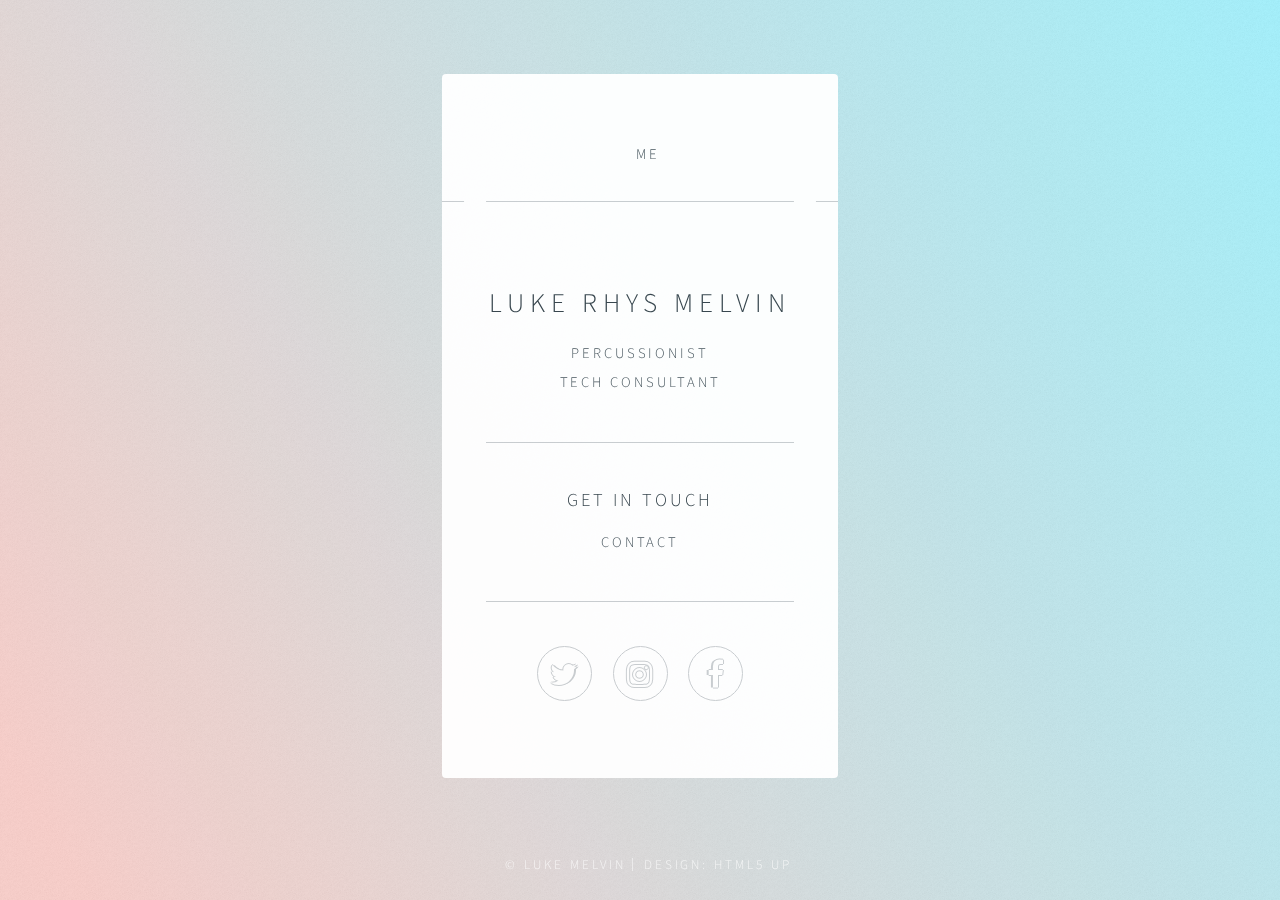
==== index.html @ 986a81db "Add files via upload" ====
<!DOCTYPE HTML>
<!--
	Identity by HTML5 UP
	html5up.net | @ajlkn
	Free for personal and commercial use under the CCA 3.0 license (html5up.net/license)
-->
<html>
	<head>
		<title>Luke Melvin</title>
		<meta charset="utf-8" />
		<meta name="viewport" content="width=device-width, initial-scale=1" />
		<!--[if lte IE 8]><script src="assets/js/html5shiv.js"></script><![endif]-->
		<link rel="stylesheet" href="assets/css/main.css" />
		<!--[if lte IE 9]><link rel="stylesheet" href="assets/css/ie9.css" /><![endif]-->
		<!--[if lte IE 8]><link rel="stylesheet" href="assets/css/ie8.css" /><![endif]-->
		<noscript><link rel="stylesheet" href="assets/css/noscript.css" /></noscript>
	</head>
	<body class="is-loading">

		<!-- Wrapper -->
			<div id="wrapper">

				<!-- Main -->
					<section id="main">
						<header>
							<span class="avatar"><img src="images/avatar.jpg" alt="Me" height="122px" /></span>
							<a href="index.html"><h1>Luke Rhys Melvin</h1></a>
							<a href="perc.html">Percussionist</a>
							<br>
              <a href="it.html">Tech Consultant</a>
						</header>
						<hr />
						<h2>Get In touch</h2>
						<a href="mailto:hello@lukemelvin.com?Subject=Hello%20again" target="_top">Contact</a>
						<!--
						<form method="post">
							<div class="field">
								<input type="text" name="name" id="name" placeholder="Name" />
							</div>
							<div class="field">
								<input type="email" name="email" id="email" placeholder="Email" />
							</div>
							<div class="field">
								<div class="select-wrapper">
									<select name="department" id="department">
										<option value="">pick a department</option>
										<option value="sales">Music</option>
										<option value="tech">Photography</option>
										<option value="">IT Consultantcy</option>
									</select>
								</div>
							</div>
							<div class="field">
								<textarea name="message" id="message" placeholder="Message" rows="4"></textarea>
							</div>
							<div class="field">
								<input type="checkbox" id="human" name="human" /><label for="human">I'm a human</label>
							</div>
							<div class="field">
								<label>But are you a robot?</label>
								<input type="radio" id="robot_yes" name="robot" /><label for="robot_yes">Yes</label>
								<input type="radio" id="robot_no" name="robot" /><label for="robot_no">No</label>
							</div>
							<ul class="actions">
								<li><a href="#" action="mailto:hello@lukemelvin.com" class="button">Get Started</a></li>
							</ul>
						</form>
					-->
						<hr />

						<footer>
							<ul class="icons">
								<li><a href="http://www.twitter.com/luke_rhys" class="fa-twitter" target="_blank">Twitter</a></li>
								<li><a href="https://www.instagram.com/luke_rhys" class="fa-instagram" target="_blank">Instagram</a></li>
								<li><a href="https://www.facebook.com/LukeMelvinMusic" class="fa-facebook" target="_blank">Facebook</a></li>
							</ul>
						</footer>
					</section>

				<!-- Footer -->
					<footer id="footer">
						<ul class="copyright">
							<li>&copy; Luke Melvin</li><li>Design: <a href="http://html5up.net">HTML5 UP</a></li>
						</ul>
					</footer>

			</div>

		<!-- Scripts -->
			<!--[if lte IE 8]><script src="assets/js/respond.min.js"></script><![endif]-->
			<script>
				if ('addEventListener' in window) {
					window.addEventListener('load', function() { document.body.className = document.body.className.replace(/\bis-loading\b/, ''); });
					document.body.className += (navigator.userAgent.match(/(MSIE|rv:11\.0)/) ? ' is-ie' : '');
				}
			</script>

	</body>
</html>
---- assets/css/main.css ----
@charset "UTF-8";
@import url(font-awesome.min.css);
@import url("https://fonts.googleapis.com/css?family=Source+Sans+Pro:300");

/*
	Identity by HTML5 UP
	html5up.net | @ajlkn
	Free for personal and commercial use under the CCA 3.0 license (html5up.net/license)
*/

/* Reset */

	html, body, div, span, applet, object, iframe, h1, h2, h3, h4, h5, h6, p, blockquote, pre, a, abbr, acronym, address, big, cite, code, del, dfn, em, img, ins, kbd, q, s, samp, small, strike, strong, sub, sup, tt, var, b, u, i, center, dl, dt, dd, ol, ul, li, fieldset, form, label, legend, table, caption, tbody, tfoot, thead, tr, th, td, article, aside, canvas, details, embed, figure, figcaption, footer, header, hgroup, menu, nav, output, ruby, section, summary, time, mark, audio, video {
		margin: 0;
		padding: 0;
		border: 0;
		font-size: 100%;
		font: inherit;
		vertical-align: baseline;
	}

	article, aside, details, figcaption, figure, footer, header, hgroup, menu, nav, section {
		display: block;
	}

	body {
		line-height: 1;
	}

	ol, ul {
		list-style: none;
	}

	blockquote, q {
		quotes: none;
	}

	blockquote:before, blockquote:after, q:before, q:after {
		content: '';
		content: none;
	}

	table {
		border-collapse: collapse;
		border-spacing: 0;
	}

	body {
		-webkit-text-size-adjust: none;
	}

/* Box Model */

	*, *:before, *:after {
		-moz-box-sizing: border-box;
		-webkit-box-sizing: border-box;
		box-sizing: border-box;
	}

/* Basic */

	@media screen and (max-width: 480px) {

		html, body {
			min-width: 320px;
		}

	}

	body.is-loading *, body.is-loading *:before, body.is-loading *:after {
		-moz-animation: none !important;
		-webkit-animation: none !important;
		-ms-animation: none !important;
		animation: none !important;
		-moz-transition: none !important;
		-webkit-transition: none !important;
		-ms-transition: none !important;
		transition: none !important;
	}

	html {
		height: 100%;
	}

	body {
		height: 100%;
		background-color: #ffffff;
		background-image: url("images/overlay.png"), -moz-linear-gradient(60deg, rgba(255, 165, 150, 0.5) 5%, rgba(0, 228, 255, 0.35)), url("../../images/bg.jpg");
		background-image: url("images/overlay.png"), -webkit-linear-gradient(60deg, rgba(255, 165, 150, 0.5) 5%, rgba(0, 228, 255, 0.35)), url("../../images/bg.jpg");
		background-image: url("images/overlay.png"), -ms-linear-gradient(60deg, rgba(255, 165, 150, 0.5) 5%, rgba(0, 228, 255, 0.35)), url("../../images/bg.jpg");
		background-image: url("images/overlay.png"), linear-gradient(60deg, rgba(255, 165, 150, 0.5) 5%, rgba(0, 228, 255, 0.35)), url("../../images/bg.jpg");
		background-repeat: repeat,			no-repeat,			no-repeat;
		background-size: 100px 100px, cover,				cover;
		background-position: top left,		center center,		bottom center;
		background-attachment: fixed,			fixed,				fixed;
	}

		body:after {
			content: '';
			display: block;
			position: fixed;
			top: 0;
			left: 0;
			width: 100%;
			height: inherit;
			opacity: 0;
			z-index: 1;
			background-color: #ffffff;
			background-image: url("images/overlay.png"), -moz-linear-gradient(60deg, rgba(255, 165, 150, 0.5) 5%, rgba(0, 228, 255, 0.35));
			background-image: url("images/overlay.png"), -webkit-linear-gradient(60deg, rgba(255, 165, 150, 0.5) 5%, rgba(0, 228, 255, 0.35));
			background-image: url("images/overlay.png"), -ms-linear-gradient(60deg, rgba(255, 165, 150, 0.5) 5%, rgba(0, 228, 255, 0.35));
			background-image: url("images/overlay.png"), linear-gradient(60deg, rgba(255, 165, 150, 0.5) 5%, rgba(0, 228, 255, 0.35));
			background-repeat: repeat,			no-repeat;
			background-size: 100px 100px, cover;
			background-position: top left,		center center;
			-moz-transition: opacity 1.75s ease-out;
			-webkit-transition: opacity 1.75s ease-out;
			-ms-transition: opacity 1.75s ease-out;
			transition: opacity 1.75s ease-out;
		}

		body.is-loading:after {
			opacity: 1;
		}

/* Type */

	body, input, select, textarea {
		color: #414f57;
		font-family: "Source Sans Pro", Helvetica, sans-serif;
		font-size: 14pt;
		font-weight: 300;
		line-height: 2;
		letter-spacing: 0.2em;
		text-transform: uppercase;
	}

		@media screen and (max-width: 1680px) {

			body, input, select, textarea {
				font-size: 11pt;
			}

		}

		@media screen and (max-width: 480px) {

			body, input, select, textarea {
				font-size: 10pt;
				line-height: 1.75;
			}

		}

	a {
		-moz-transition: color 0.2s ease, border-color 0.2s ease;
		-webkit-transition: color 0.2s ease, border-color 0.2s ease;
		-ms-transition: color 0.2s ease, border-color 0.2s ease;
		transition: color 0.2s ease, border-color 0.2s ease;
		color: inherit;
		text-decoration: none;
	}

		a:before {
			-moz-transition: color 0.2s ease, text-shadow 0.2s ease;
			-webkit-transition: color 0.2s ease, text-shadow 0.2s ease;
			-ms-transition: color 0.2s ease, text-shadow 0.2s ease;
			transition: color 0.2s ease, text-shadow 0.2s ease;
		}

		a:hover {
			color: #ff7496;
		}

	strong, b {
		color: #313f47;
	}

	em, i {
		font-style: italic;
	}

	p {
		margin: 0 0 1.5em 0;
	}

	h1, h2, h3, h4, h5, h6 {
		color: #313f47;
		line-height: 1.5;
		margin: 0 0 0.75em 0;
	}

		h1 a, h2 a, h3 a, h4 a, h5 a, h6 a {
			color: inherit;
			text-decoration: none;
		}

	h1 {
		font-size: 1.85em;
		letter-spacing: 0.22em;
		margin: 0 0 0.525em 0;
	}

	h2 {
		font-size: 1.25em;
	}

	h3 {
		font-size: 1em;
	}

	h4 {
		font-size: 1em;
	}

	h5 {
		font-size: 1em;
	}

	h6 {
		font-size: 1em;
	}

	@media screen and (max-width: 480px) {

		h1 {
			font-size: 1.65em;
		}

	}

	sub {
		font-size: 0.8em;
		position: relative;
		top: 0.5em;
	}

	sup {
		font-size: 0.8em;
		position: relative;
		top: -0.5em;
	}

	hr {
		border: 0;
		border-bottom: solid 1px #c8cccf;
		margin: 3em 0;
	}

/* Form */

	form {
		margin: 0 0 1.5em 0;
	}

		form > .field {
			margin: 0 0 1.5em 0;
		}

			form > .field > :last-child {
				margin-bottom: 0;
			}

	label {
		color: #313f47;
		display: block;
		font-size: 0.9em;
		margin: 0 0 0.75em 0;
	}

	input[type="text"],
	input[type="password"],
	input[type="email"],
	input[type="tel"],
	select,
	textarea {
		-moz-appearance: none;
		-webkit-appearance: none;
		-ms-appearance: none;
		appearance: none;
		border-radius: 4px;
		border: solid 1px #c8cccf;
		color: inherit;
		display: block;
		outline: 0;
		padding: 0 1em;
		text-decoration: none;
		width: 100%;
	}

		input[type="text"]:invalid,
		input[type="password"]:invalid,
		input[type="email"]:invalid,
		input[type="tel"]:invalid,
		select:invalid,
		textarea:invalid {
			box-shadow: none;
		}

		input[type="text"]:focus,
		input[type="password"]:focus,
		input[type="email"]:focus,
		input[type="tel"]:focus,
		select:focus,
		textarea:focus {
			border-color: #ff7496;
		}

	.select-wrapper {
		text-decoration: none;
		display: block;
		position: relative;
	}

		.select-wrapper:before {
			content: "";
			-moz-osx-font-smoothing: grayscale;
			-webkit-font-smoothing: antialiased;
			font-family: FontAwesome;
			font-style: normal;
			font-weight: normal;
			text-transform: none !important;
		}

		.select-wrapper:before {
			color: #c8cccf;
			display: block;
			height: 2.75em;
			line-height: 2.75em;
			pointer-events: none;
			position: absolute;
			right: 0;
			text-align: center;
			top: 0;
			width: 2.75em;
		}

		.select-wrapper select::-ms-expand {
			display: none;
		}

	input[type="text"],
	input[type="password"],
	input[type="email"],
	select {
		height: 2.75em;
	}

	textarea {
		padding: 0.75em 1em;
	}

	input[type="checkbox"],
	input[type="radio"] {
		-moz-appearance: none;
		-webkit-appearance: none;
		-ms-appearance: none;
		appearance: none;
		display: block;
		float: left;
		margin-right: -2em;
		opacity: 0;
		width: 1em;
		z-index: -1;
	}

		input[type="checkbox"] + label,
		input[type="radio"] + label {
			text-decoration: none;
			color: #414f57;
			cursor: pointer;
			display: inline-block;
			font-size: 1em;
			font-weight: 300;
			padding-left: 2.4em;
			padding-right: 0.75em;
			position: relative;
		}

			input[type="checkbox"] + label:before,
			input[type="radio"] + label:before {
				-moz-osx-font-smoothing: grayscale;
				-webkit-font-smoothing: antialiased;
				font-family: FontAwesome;
				font-style: normal;
				font-weight: normal;
				text-transform: none !important;
			}

			input[type="checkbox"] + label:before,
			input[type="radio"] + label:before {
				border-radius: 4px;
				border: solid 1px #c8cccf;
				content: '';
				display: inline-block;
				height: 1.65em;
				left: 0;
				line-height: 1.58125em;
				position: absolute;
				text-align: center;
				top: 0.15em;
				width: 1.65em;
			}

		input[type="checkbox"]:checked + label:before,
		input[type="radio"]:checked + label:before {
			color: #ff7496;
			content: '\f00c';
		}

		input[type="checkbox"]:focus + label:before,
		input[type="radio"]:focus + label:before {
			border-color: #ff7496;
		}

	input[type="checkbox"] + label:before {
		border-radius: 4px;
	}

	input[type="radio"] + label:before {
		border-radius: 100%;
	}

	::-webkit-input-placeholder {
		color: #616f77 !important;
		opacity: 1.0;
	}

	:-moz-placeholder {
		color: #616f77 !important;
		opacity: 1.0;
	}

	::-moz-placeholder {
		color: #616f77 !important;
		opacity: 1.0;
	}

	:-ms-input-placeholder {
		color: #616f77 !important;
		opacity: 1.0;
	}

	.formerize-placeholder {
		color: #616f77 !important;
		opacity: 1.0;
	}

/* Icon */

	.icon {
		text-decoration: none;
		position: relative;
		border-bottom: none;
	}

		.icon:before {
			-moz-osx-font-smoothing: grayscale;
			-webkit-font-smoothing: antialiased;
			font-family: FontAwesome;
			font-style: normal;
			font-weight: normal;
			text-transform: none !important;
		}

		.icon > .label {
			display: none;
		}

/* List */

	ol {
		list-style: decimal;
		margin: 0 0 1.5em 0;
		padding-left: 1.25em;
	}

		ol li {
			padding-left: 0.25em;
		}

	ul {
		list-style: disc;
		margin: 0 0 1.5em 0;
		padding-left: 1em;
	}

		ul li {
			padding-left: 0.5em;
		}

		ul.alt {
			list-style: none;
			padding-left: 0;
		}

			ul.alt li {
				border-top: solid 1px #c8cccf;
				padding: 0.5em 0;
			}

				ul.alt li:first-child {
					border-top: 0;
					padding-top: 0;
				}

		ul.icons {
			cursor: default;
			list-style: none;
			padding-left: 0;
			margin-top: -0.675em;
		}

			ul.icons li {
				display: inline-block;
				padding: 0.675em 0.5em;
			}

				ul.icons li a {
					text-decoration: none;
					position: relative;
					display: block;
					width: 3.75em;
					height: 3.75em;
					border-radius: 100%;
					border: solid 1px #c8cccf;
					line-height: 3.75em;
					overflow: hidden;
					text-align: center;
					text-indent: 3.75em;
					white-space: nowrap;
				}

					ul.icons li a:before {
						-moz-osx-font-smoothing: grayscale;
						-webkit-font-smoothing: antialiased;
						font-family: FontAwesome;
						font-style: normal;
						font-weight: normal;
						text-transform: none !important;
					}

					ul.icons li a:before {
						color: #ffffff;
						text-shadow: 1.25px 0px 0px #c8cccf, -1.25px 0px 0px #c8cccf, 0px 1.25px 0px #c8cccf, 0px -1.25px 0px #c8cccf;
					}

					ul.icons li a:hover:before {
						text-shadow: 1.25px 0px 0px #ff7496, -1.25px 0px 0px #ff7496, 0px 1.25px 0px #ff7496, 0px -1.25px 0px #ff7496;
					}

					ul.icons li a:before {
						position: absolute;
						top: 0;
						left: 0;
						width: inherit;
						height: inherit;
						font-size: 1.85rem;
						line-height: inherit;
						text-align: center;
						text-indent: 0;
					}

					ul.icons li a:hover {
						border-color: #ff7496;
					}

			@media screen and (max-width: 480px) {

				ul.icons li a:before {
					font-size: 1.5rem;
				}

			}

		ul.actions {
			cursor: default;
			list-style: none;
			padding-left: 0;
		}

			ul.actions li {
				display: inline-block;
				padding: 0 0.75em 0 0;
				vertical-align: middle;
			}

				ul.actions li:last-child {
					padding-right: 0;
				}

	dl {
		margin: 0 0 1.5em 0;
	}

		dl dt {
			display: block;
			margin: 0 0 0.75em 0;
		}

		dl dd {
			margin-left: 1.5em;
		}

/* Button */

	input[type="submit"],
	input[type="reset"],
	input[type="button"],
	button,
	.button {
		-moz-appearance: none;
		-webkit-appearance: none;
		-ms-appearance: none;
		appearance: none;
		-moz-transition: background-color 0.2s ease-in-out, border-color 0.2s ease-in-out, color 0.2s ease-in-out;
		-webkit-transition: background-color 0.2s ease-in-out, border-color 0.2s ease-in-out, color 0.2s ease-in-out;
		-ms-transition: background-color 0.2s ease-in-out, border-color 0.2s ease-in-out, color 0.2s ease-in-out;
		transition: background-color 0.2s ease-in-out, border-color 0.2s ease-in-out, color 0.2s ease-in-out;
		display: inline-block;
		height: 2.75em;
		line-height: 2.75em;
		padding: 0 1.5em;
		background-color: transparent;
		border-radius: 4px;
		border: solid 1px #c8cccf;
		color: #414f57 !important;
		cursor: pointer;
		text-align: center;
		text-decoration: none;
		white-space: nowrap;
	}

		input[type="submit"]:hover,
		input[type="reset"]:hover,
		input[type="button"]:hover,
		button:hover,
		.button:hover {
			border-color: #ff7496;
			color: #ff7496 !important;
		}

		input[type="submit"].icon,
		input[type="reset"].icon,
		input[type="button"].icon,
		button.icon,
		.button.icon {
			padding-left: 1.35em;
		}

			input[type="submit"].icon:before,
			input[type="reset"].icon:before,
			input[type="button"].icon:before,
			button.icon:before,
			.button.icon:before {
				margin-right: 0.5em;
			}

		input[type="submit"].fit,
		input[type="reset"].fit,
		input[type="button"].fit,
		button.fit,
		.button.fit {
			display: block;
			width: 100%;
			margin: 0 0 0.75em 0;
		}

		input[type="submit"].small,
		input[type="reset"].small,
		input[type="button"].small,
		button.small,
		.button.small {
			font-size: 0.8em;
		}

		input[type="submit"].big,
		input[type="reset"].big,
		input[type="button"].big,
		button.big,
		.button.big {
			font-size: 1.35em;
		}

		input[type="submit"].disabled, input[type="submit"]:disabled,
		input[type="reset"].disabled,
		input[type="reset"]:disabled,
		input[type="button"].disabled,
		input[type="button"]:disabled,
		button.disabled,
		button:disabled,
		.button.disabled,
		.button:disabled {
			-moz-pointer-events: none;
			-webkit-pointer-events: none;
			-ms-pointer-events: none;
			pointer-events: none;
			opacity: 0.5;
		}

/* Main */

	#main {
		position: relative;
		max-width: 100%;
		min-width: 27em;
		padding: 4.5em 3em 3em 3em ;
		background: #ffffff;
		border-radius: 4px;
		cursor: default;
		opacity: 0.95;
		text-align: center;
		-moz-transform-origin: 50% 50%;
		-webkit-transform-origin: 50% 50%;
		-ms-transform-origin: 50% 50%;
		transform-origin: 50% 50%;
		-moz-transform: rotateX(0deg);
		-webkit-transform: rotateX(0deg);
		-ms-transform: rotateX(0deg);
		transform: rotateX(0deg);
		-moz-transition: opacity 1s ease, -moz-transform 1s ease;
		-webkit-transition: opacity 1s ease, -webkit-transform 1s ease;
		-ms-transition: opacity 1s ease, -ms-transform 1s ease;
		transition: opacity 1s ease, transform 1s ease;
	}

		#main .avatar {
			position: relative;
			display: block;
			margin-bottom: 1.5em;
		}

			#main .avatar img {
				display: block;
				margin: 0 auto;
				border-radius: 100%;
				box-shadow: 0 0 0 1.5em #ffffff;
			}

			#main .avatar:before {
				content: '';
				display: block;
				position: absolute;
				top: 50%;
				left: -3em;
				width: calc(100% + 6em);
				height: 1px;
				z-index: -1;
				background: #c8cccf;
			}

		@media screen and (max-width: 480px) {

			#main {
				min-width: 0;
				width: 100%;
				padding: 4em 2em 2.5em 2em ;
			}

				#main .avatar:before {
					left: -2em;
					width: calc(100% + 4em);
				}

		}

		body.is-loading #main {
			opacity: 0;
			-moz-transform: rotateX(15deg);
			-webkit-transform: rotateX(15deg);
			-ms-transform: rotateX(15deg);
			transform: rotateX(15deg);
		}

/* Footer */

	#footer {
		-moz-align-self: -moz-flex-end;
		-webkit-align-self: -webkit-flex-end;
		-ms-align-self: -ms-flex-end;
		align-self: flex-end;
		width: 100%;
		padding: 1.5em 0 0 0;
		color: rgba(255, 255, 255, 0.75);
		cursor: default;
		text-align: center;
	}

		#footer .copyright {
			margin: 0;
			padding: 0;
			font-size: 0.9em;
			list-style: none;
		}

			#footer .copyright li {
				display: inline-block;
				margin: 0 0 0 0.45em;
				padding: 0 0 0 0.85em;
				border-left: solid 1px rgba(255, 255, 255, 0.5);
				line-height: 1;
			}

				#footer .copyright li:first-child {
					border-left: 0;
				}

/* Wrapper */

	#wrapper {
		display: -moz-flex;
		display: -webkit-flex;
		display: -ms-flex;
		display: flex;
		-moz-align-items: center;
		-webkit-align-items: center;
		-ms-align-items: center;
		align-items: center;
		-moz-justify-content: space-between;
		-webkit-justify-content: space-between;
		-ms-justify-content: space-between;
		justify-content: space-between;
		-moz-flex-direction: column;
		-webkit-flex-direction: column;
		-ms-flex-direction: column;
		flex-direction: column;
		-moz-perspective: 1000px;
		-webkit-perspective: 1000px;
		-ms-perspective: 1000px;
		perspective: 1000px;
		position: relative;
		min-height: 100%;
		padding: 1.5em;
		z-index: 2;
	}

		#wrapper > * {
			z-index: 1;
		}

		#wrapper:before {
			content: '';
			display: block;
		}

		@media screen and (max-width: 360px) {

			#wrapper {
				padding: 0.75em;
			}

		}

		body.is-ie #wrapper {
			height: 100%;
		}
---- assets/css/ie9.css ----
/*
	Identity by HTML5 UP
	html5up.net | @ajlkn
	Free for personal and commercial use under the CCA 3.0 license (html5up.net/license)
*/

/* Basic */

	body {
		background-image: url("../../images/bg.jpg");
		background-repeat: no-repeat;
		background-size: cover;
		background-position: bottom center;
		background-attachment: fixed;
	}

		body:after {
			display: none;
		}

/* List */

	ul.icons li a:before {
		color: #c8cccf;
	}

	ul.icons li a:hover:before {
		color: #ff7496;
	}

/* Wrapper */

	#wrapper {
		text-align: center;
	}

/* Main */

	#main {
		display: inline-block;
	}
---- assets/css/ie8.css ----
/*
	Identity by HTML5 UP
	html5up.net | @ajlkn
	Free for personal and commercial use under the CCA 3.0 license (html5up.net/license)
*/

/* List */

	ul.icons li a {
		-ms-behavior: url("assets/js/PIE.htc");
	}

		ul.icons li a:before {
			text-align: center;
			font-size: 26px;
		}

/* Main */

	#main {
		-ms-behavior: url("assets/js/PIE.htc");
	}

		#main .avatar img {
			-ms-behavior: url("assets/js/PIE.htc");
		}

/* Footer */

	#footer {
		color: #fff;
	}

		#footer .copyright li {
			border-left: solid 1px #fff;
		}
---- assets/css/noscript.css ----
/*
	Identity by HTML5 UP
	html5up.net | @ajlkn
	Free for personal and commercial use under the CCA 3.0 license (html5up.net/license)
*/

/* Basic */

	body:after {
		display: none;
	}

/* Main */

	#main {
		-moz-transform: none !important;
		-webkit-transform: none !important;
		-ms-transform: none !important;
		transform: none !important;
		opacity: 1 !important;
	}
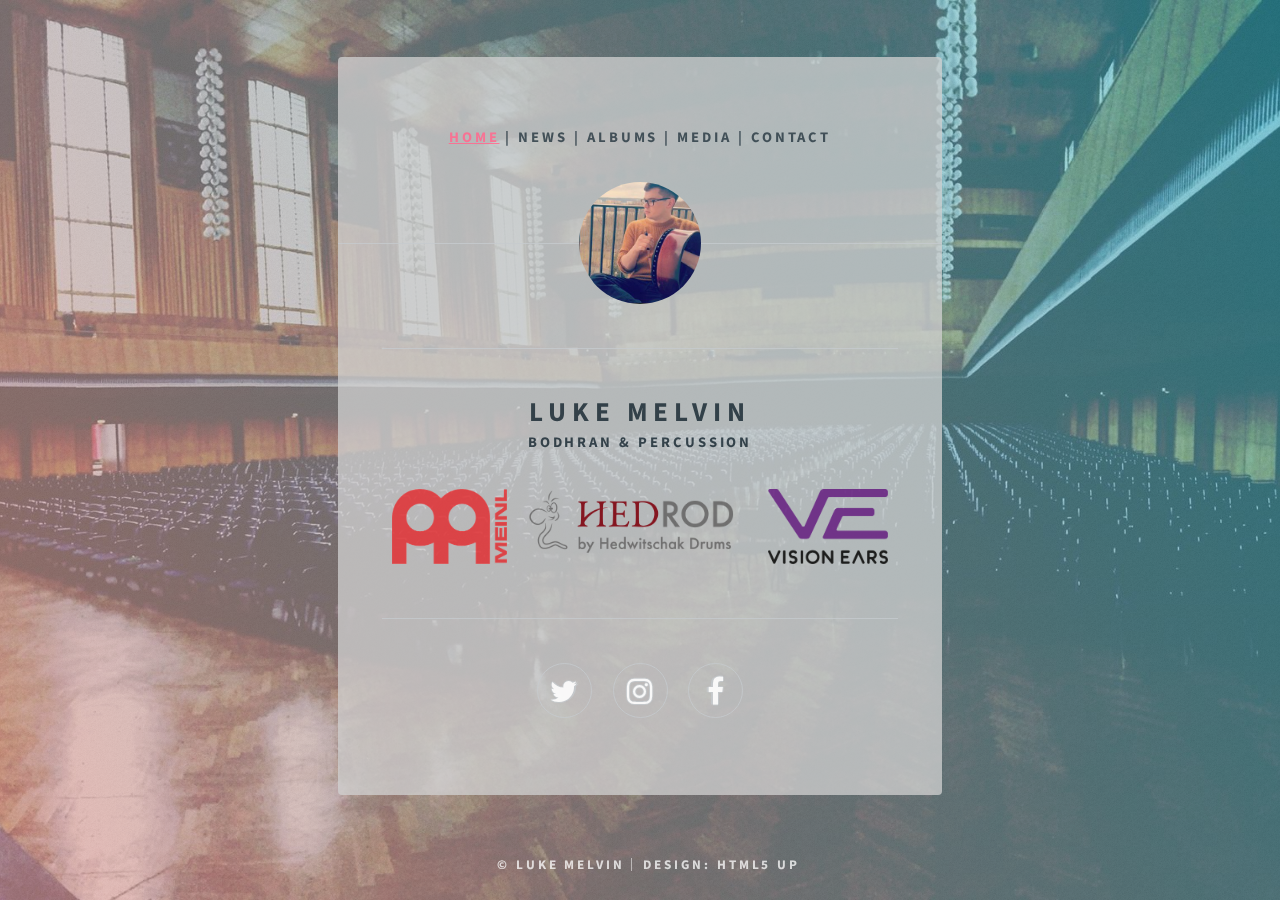
==== commit b7f4631a: "Too much to list" ====
--- a/index.html
+++ b/index.html
@@ -23,49 +23,35 @@
 				<!-- Main -->
 					<section id="main">
 						<header>
+						<!--	<h1>Luke Melvin</h1> -->
+							<a class="selected" href="index.html">Home</a>
+							<a> | </a>
+							<a href="news.html">News</a>
+							<a> | </a>
+							<a href="albums.html">Albums</a>
+							<a> | </a>
+							<a href="media.html">Media</a>
+							<a> | </a>
+							<a href="contact.html">Contact</a>
+							<br>
+							<br>
+
 							<span class="avatar"><img src="images/avatar.jpg" alt="Me" height="122px" /></span>
-							<a href="index.html"><h1>Luke Rhys Melvin</h1></a>
-							<a href="perc.html">Percussionist</a>
-							<br>
-              <a href="it.html">Tech Consultant</a>
+
+
 						</header>
 						<hr />
-						<h2>Get In touch</h2>
-						<a href="mailto:hello@lukemelvin.com?Subject=Hello%20again" target="_top">Contact</a>
-						<!--
-						<form method="post">
-							<div class="field">
-								<input type="text" name="name" id="name" placeholder="Name" />
-							</div>
-							<div class="field">
-								<input type="email" name="email" id="email" placeholder="Email" />
-							</div>
-							<div class="field">
-								<div class="select-wrapper">
-									<select name="department" id="department">
-										<option value="">pick a department</option>
-										<option value="sales">Music</option>
-										<option value="tech">Photography</option>
-										<option value="">IT Consultantcy</option>
-									</select>
-								</div>
-							</div>
-							<div class="field">
-								<textarea name="message" id="message" placeholder="Message" rows="4"></textarea>
-							</div>
-							<div class="field">
-								<input type="checkbox" id="human" name="human" /><label for="human">I'm a human</label>
-							</div>
-							<div class="field">
-								<label>But are you a robot?</label>
-								<input type="radio" id="robot_yes" name="robot" /><label for="robot_yes">Yes</label>
-								<input type="radio" id="robot_no" name="robot" /><label for="robot_no">No</label>
-							</div>
-							<ul class="actions">
-								<li><a href="#" action="mailto:hello@lukemelvin.com" class="button">Get Started</a></li>
-							</ul>
-						</form>
-					-->
+						<center>
+						<h1>Luke Melvin</h1>
+						<h3>Bodhran & Percussion</h3>
+					</center>
+
+					<div class="sponsor-container">
+						<img class="sponsor" src="images/endorsement/Meinl.png" alt="Meinl Percussion">
+						<img class="sponsor" src="images/endorsement/HED.png" alt="Hedwitschak Drums">
+						<img class="sponsor" src="images/endorsement/visionears.png" alt="Vision Ears">
+					</div>
+
 						<hr />
 
 						<footer>
--- a/assets/css/main.css
+++ b/assets/css/main.css
@@ -123,6 +123,29 @@
 			opacity: 1;
 		}
 
+/* Album Art styling */
+		.album-art-container{
+			display: flex;
+			justify-content: space-around;
+		}
+
+		.album-art {
+			max-width: 250px;
+			max-height: 250px;
+			padding: 10px;
+}
+
+/* Sponsorship Logos */
+		.sponsor-container {
+			display: flex;
+			justify-content: center;
+		}
+
+		.sponsor {
+			max-height: 75px;
+			margin: 10px;
+		}
+
 /* Type */
 
 	body, input, select, textarea {
@@ -139,6 +162,7 @@
 
 			body, input, select, textarea {
 				font-size: 11pt;
+				font-weight: bold;
 			}
 
 		}
@@ -170,6 +194,11 @@
 
 		a:hover {
 			color: #ff7496;
+			text-decoration: underline;
+		}
+	.selected {
+			color: #FF7496;
+			text-decoration: underline;
 		}
 
 	strong, b {
@@ -207,6 +236,8 @@
 
 	h3 {
 		font-size: 1em;
+		margin-top: -15px;
+		margin-bottom: 25px
 	}
 
 	h4 {
@@ -705,7 +736,7 @@
 		max-width: 100%;
 		min-width: 27em;
 		padding: 4.5em 3em 3em 3em ;
-		background: #ffffff;
+		background: rgba(209, 209, 209, 0.8);
 		border-radius: 4px;
 		cursor: default;
 		opacity: 0.95;
@@ -734,7 +765,7 @@
 				display: block;
 				margin: 0 auto;
 				border-radius: 100%;
-				box-shadow: 0 0 0 1.5em #ffffff;
+				box-shadow: 0 0 0 1.5em rgba(209, 209, 209, 0);
 			}
 
 			#main .avatar:before {
